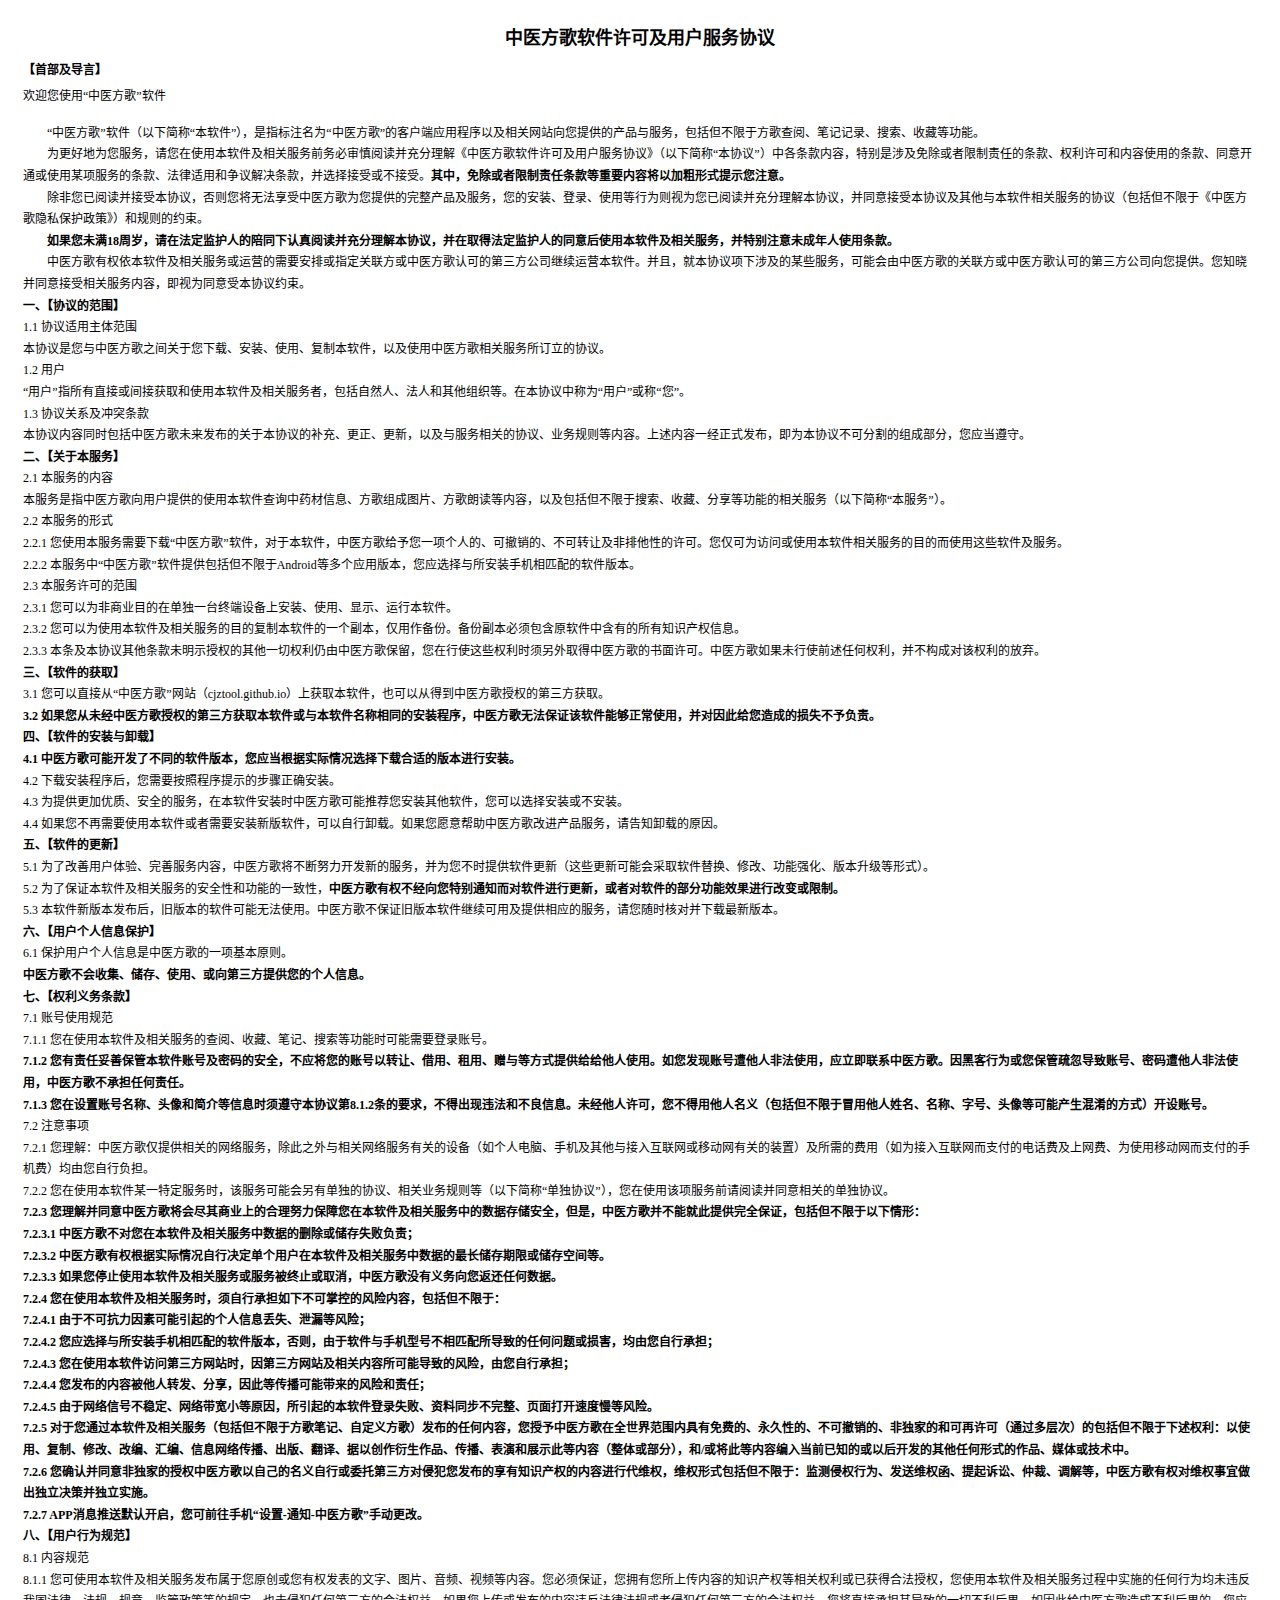
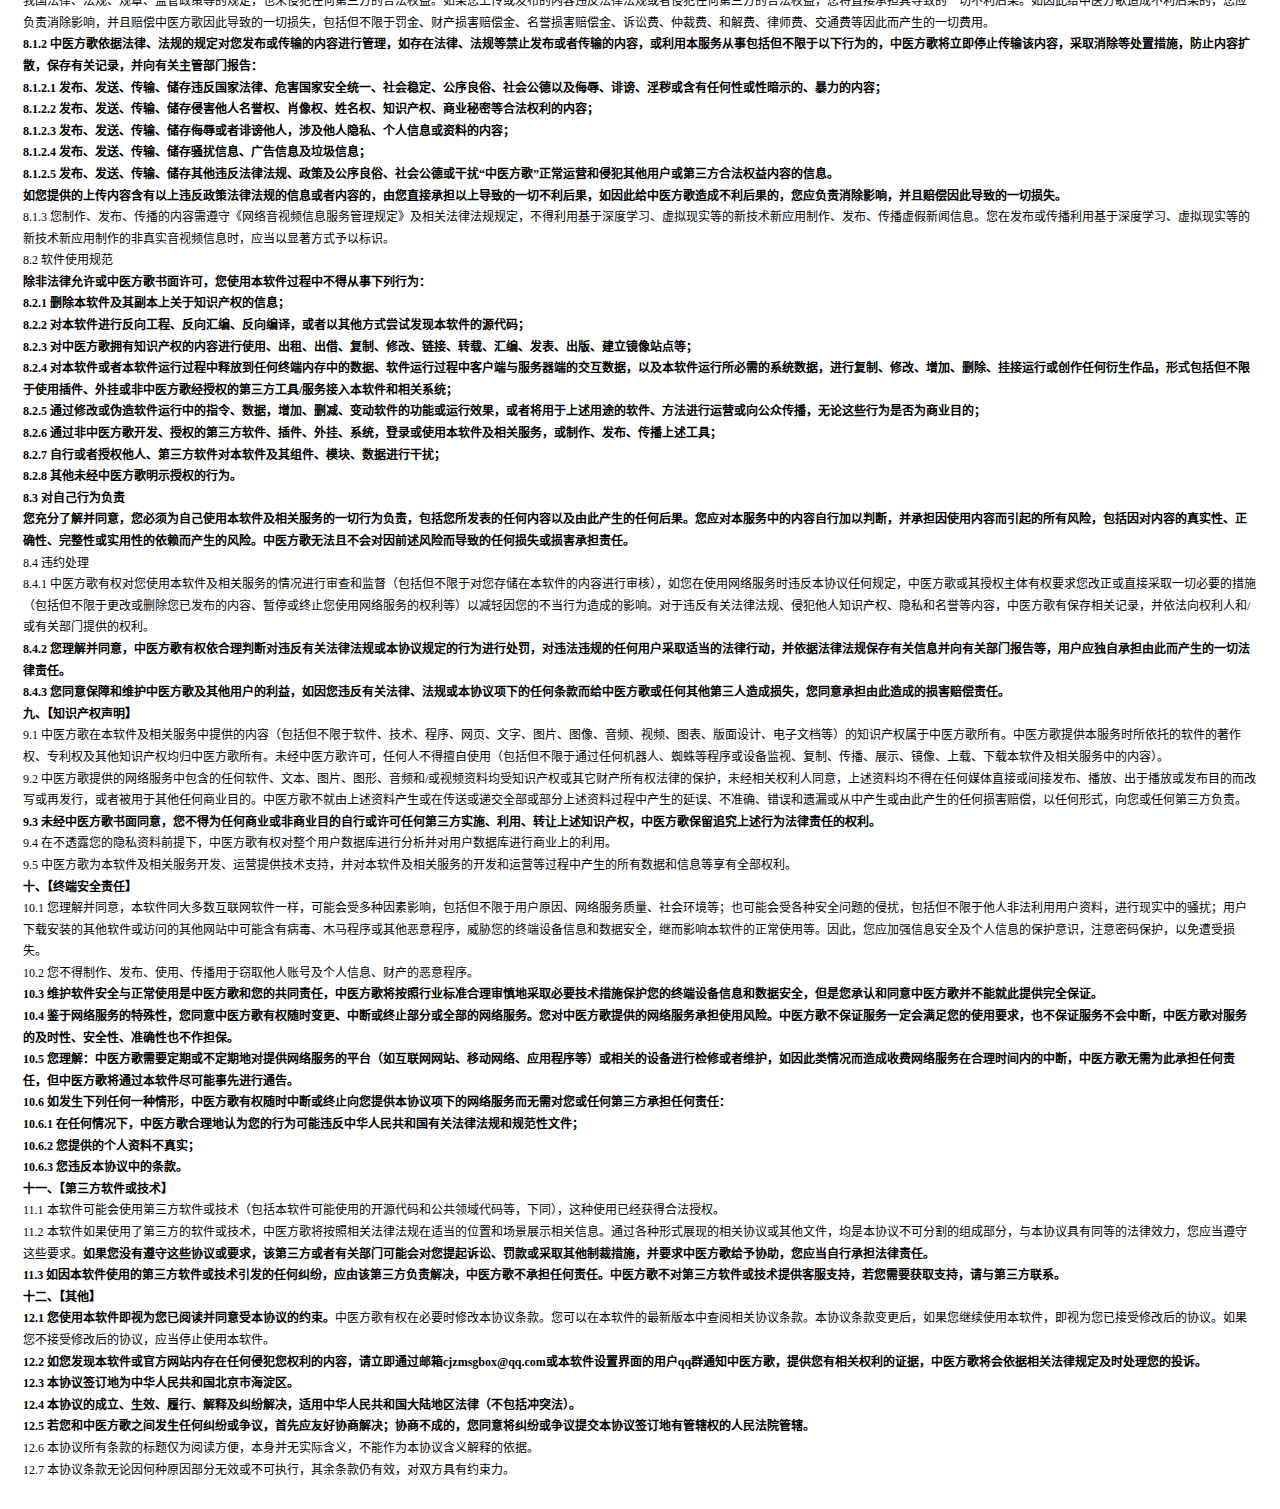
==== policy.html @ a90f985f "updage 190" ====
<!DOCTYPE html>
<html lang="zh-CN">

<head>
	<meta http-equiv="Content-Type" content="text/html; charset=UTF-8">

	<style rel="stylesheet">
		.p-software-agreement {
			padding: 1.25rem .9375rem;
			font-size: .75rem;
			line-height: 180%
		}

		.p-software-agreement-space {
			text-indent: 2em
		}

		.p-software-agreement-center {
			text-align: center
		}

		.p-software-agreement-title-one {
			font-size: 1.125rem
		}

		.p-software-agreement-title-two {
			font-size: 1rem
		}

		.p-software-agreement-title-three {
			font-size: .875rem
		}

		.p-software-agreement-weight-one {
			font-weight: 700
		}

		.p-software-agreement-weight-two {
			font-weight: 600
		}

		.p-software-agreement-m {
			margin: .625rem 0 .3125rem
		}

		.p-software-agreement-m-t-5 {
			margin-top: .3125rem
		}

		.p-software-agreement-m-t-15 {
			margin-top: .9375rem
		}
	</style>
</head>

<body>
	<div id="app">
		<div id="router-container" group="router-container" style="display: block;">
			<div class="p-software-agreement">
				<div class="p-software-agreement-center p-software-agreement-title-one p-software-agreement-weight-one">
					中医方歌软件许可及用户服务协议
				</div>
				<div class="p-software-agreement-weight-two p-software-agreement-m">
					【首部及导言】
				</div>
				<div>欢迎您使用“中医方歌”软件</div>
				<div class="p-software-agreement-m-t-15 p-software-agreement-space">
					“中医方歌”软件（以下简称“本软件”），是指标注名为“中医方歌”的客户端应用程序以及相关网站向您提供的产品与服务，包括但不限于方歌查阅、笔记记录、搜索、收藏等功能。
				</div>
				<div class="p-software-agreement-space">
					为更好地为您服务，请您在使用本软件及相关服务前务必审慎阅读并充分理解《中医方歌软件许可及用户服务协议》（以下简称“本协议”）中各条款内容，特别是涉及免除或者限制责任的条款、权利许可和内容使用的条款、同意开通或使用某项服务的条款、法律适用和争议解决条款，并选择接受或不接受。<span class="p-software-agreement-weight-two">其中，免除或者限制责任条款等重要内容将以加粗形式提示您注意。</span></div>
				<div class="p-software-agreement-space">
					除非您已阅读并接受本协议，否则您将无法享受中医方歌为您提供的完整产品及服务，您的安装、登录、使用等行为则视为您已阅读并充分理解本协议，并同意接受本协议及其他与本软件相关服务的协议（包括但不限于《中医方歌隐私保护政策》）和规则的约束。
				</div>
				<div class="p-software-agreement-space p-software-agreement-weight-two">
					如果您未满18周岁，请在法定监护人的陪同下认真阅读并充分理解本协议，并在取得法定监护人的同意后使用本软件及相关服务，并特别注意未成年人使用条款。
				</div>
				<div class="p-software-agreement-space">
					中医方歌有权依本软件及相关服务或运营的需要安排或指定关联方或中医方歌认可的第三方公司继续运营本软件。并且，就本协议项下涉及的某些服务，可能会由中医方歌的关联方或中医方歌认可的第三方公司向您提供。您知晓并同意接受相关服务内容，即视为同意受本协议约束。
				</div>
				<div class="p-software-agreement-weight-two">一、【协议的范围】</div>
				<div>1.1 协议适用主体范围</div>
				<div>
					本协议是您与中医方歌之间关于您下载、安装、使用、复制本软件，以及使用中医方歌相关服务所订立的协议。
				</div>
				<div>1.2 用户</div>
				<div>
					“用户”指所有直接或间接获取和使用本软件及相关服务者，包括自然人、法人和其他组织等。在本协议中称为“用户”或称“您”。
				</div>
				<div>1.3 协议关系及冲突条款</div>
				<div>
					本协议内容同时包括中医方歌未来发布的关于本协议的补充、更正、更新，以及与服务相关的协议、业务规则等内容。上述内容一经正式发布，即为本协议不可分割的组成部分，您应当遵守。
				</div>
				<div class="p-software-agreement-weight-two">二、【关于本服务】</div>
				<div>2.1 本服务的内容</div>
				<div>
					本服务是指中医方歌向用户提供的使用本软件查询中药材信息、方歌组成图片、方歌朗读等内容，以及包括但不限于搜索、收藏、分享等功能的相关服务（以下简称“本服务”）。
				</div>
				<div>2.2 本服务的形式</div>
				<div>
					2.2.1
					您使用本服务需要下载“中医方歌”软件，对于本软件，中医方歌给予您一项个人的、可撤销的、不可转让及非排他性的许可。您仅可为访问或使用本软件相关服务的目的而使用这些软件及服务。
				</div>
				<div>
					2.2.2
					本服务中“中医方歌”软件提供包括但不限于Android等多个应用版本，您应选择与所安装手机相匹配的软件版本。
				</div>
				<div>2.3 本服务许可的范围</div>
				<div>
					2.3.1 您可以为非商业目的在单独一台终端设备上安装、使用、显示、运行本软件。
				</div>
				<div>
					2.3.2
					您可以为使用本软件及相关服务的目的复制本软件的一个副本，仅用作备份。备份副本必须包含原软件中含有的所有知识产权信息。
				</div>
				<div>
					2.3.3
					本条及本协议其他条款未明示授权的其他一切权利仍由中医方歌保留，您在行使这些权利时须另外取得中医方歌的书面许可。中医方歌如果未行使前述任何权利，并不构成对该权利的放弃。
				</div>
				<div class="p-software-agreement-weight-two">三、【软件的获取】</div>
				<div>
					3.1
					您可以直接从“中医方歌”网站（cjztool.github.io）上获取本软件，也可以从得到中医方歌授权的第三方获取。
				</div>
				<div class="p-software-agreement-weight-two">
					3.2
					如果您从未经中医方歌授权的第三方获取本软件或与本软件名称相同的安装程序，中医方歌无法保证该软件能够正常使用，并对因此给您造成的损失不予负责。
				</div>
				<div class="p-software-agreement-weight-two">四、【软件的安装与卸载】</div>
				<div class="p-software-agreement-weight-two">
					4.1
					中医方歌可能开发了不同的软件版本，您应当根据实际情况选择下载合适的版本进行安装。
				</div>
				<div>4.2 下载安装程序后，您需要按照程序提示的步骤正确安装。</div>
				<div>
					4.3
					为提供更加优质、安全的服务，在本软件安装时中医方歌可能推荐您安装其他软件，您可以选择安装或不安装。
				</div>
				<div>
					4.4
					如果您不再需要使用本软件或者需要安装新版软件，可以自行卸载。如果您愿意帮助中医方歌改进产品服务，请告知卸载的原因。
				</div>
				<div class="p-software-agreement-weight-two">五、【软件的更新】</div>
				<div>
					5.1
					为了改善用户体验、完善服务内容，中医方歌将不断努力开发新的服务，并为您不时提供软件更新（这些更新可能会采取软件替换、修改、功能强化、版本升级等形式）。
				</div>
				<div>
					5.2 为了保证本软件及相关服务的安全性和功能的一致性，<span class="p-software-agreement-weight-two">中医方歌有权不经向您特别通知而对软件进行更新，或者对软件的部分功能效果进行改变或限制。</span></div>
				<div>
					5.3
					本软件新版本发布后，旧版本的软件可能无法使用。中医方歌不保证旧版本软件继续可用及提供相应的服务，请您随时核对并下载最新版本。
				</div>
				<div class="p-software-agreement-weight-two">六、【用户个人信息保护】</div>
				<div>
					6.1
					保护用户个人信息是中医方歌的一项基本原则。<div class="p-software-agreement-weight-two">中医方歌不会收集、储存、使用、或向第三方提供您的个人信息。</div>
				</div>
				
				<div class="p-software-agreement-weight-two">七、【权利义务条款】</div>

				<div>7.1 账号使用规范</div> <div>
					7.1.1
					您在使用本软件及相关服务的查阅、收藏、笔记、搜索等功能时可能需要登录账号。
				</div> <div class="p-software-agreement-weight-two">
					7.1.2
					您有责任妥善保管本软件账号及密码的安全，不应将您的账号以转让、借用、租用、赠与等方式提供给给他人使用。如您发现账号遭他人非法使用，应立即联系中医方歌。因黑客行为或您保管疏忽导致账号、密码遭他人非法使用，中医方歌不承担任何责任。
				</div> <div class="p-software-agreement-weight-two">
					7.1.3
					您在设置账号名称、头像和简介等信息时须遵守本协议第8.1.2条的要求，不得出现违法和不良信息。未经他人许可，您不得用他人名义（包括但不限于冒用他人姓名、名称、字号、头像等可能产生混淆的方式）开设账号。
				</div> 

				<div>7.2 注意事项</div>
				<div>
					7.2.1
					您理解：中医方歌仅提供相关的网络服务，除此之外与相关网络服务有关的设备（如个人电脑、手机及其他与接入互联网或移动网有关的装置）及所需的费用（如为接入互联网而支付的电话费及上网费、为使用移动网而支付的手机费）均由您自行负担。
				</div>
				<div>
					7.2.2
					您在使用本软件某一特定服务时，该服务可能会另有单独的协议、相关业务规则等（以下简称“单独协议”），您在使用该项服务前请阅读并同意相关的单独协议。
				</div>
				<div class="p-software-agreement-weight-two">
					7.2.3
					您理解并同意中医方歌将会尽其商业上的合理努力保障您在本软件及相关服务中的数据存储安全，但是，中医方歌并不能就此提供完全保证，包括但不限于以下情形：
				</div>
				<div class="p-software-agreement-weight-two">
					7.2.3.1 中医方歌不对您在本软件及相关服务中数据的删除或储存失败负责；
				</div>
				<div class="p-software-agreement-weight-two">
					7.2.3.2
					中医方歌有权根据实际情况自行决定单个用户在本软件及相关服务中数据的最长储存期限或储存空间等。
				</div>
				<div class="p-software-agreement-weight-two">
					7.2.3.3
					如果您停止使用本软件及相关服务或服务被终止或取消，中医方歌没有义务向您返还任何数据。
				</div>
				<div class="p-software-agreement-weight-two">
					7.2.4
					您在使用本软件及相关服务时，须自行承担如下不可掌控的风险内容，包括但不限于：
				</div>
				<div class="p-software-agreement-weight-two">
					7.2.4.1 由于不可抗力因素可能引起的个人信息丢失、泄漏等风险；
				</div>
				<div class="p-software-agreement-weight-two">
					7.2.4.2
					您应选择与所安装手机相匹配的软件版本，否则，由于软件与手机型号不相匹配所导致的任何问题或损害，均由您自行承担；
				</div>
				<div class="p-software-agreement-weight-two">
					7.2.4.3
					您在使用本软件访问第三方网站时，因第三方网站及相关内容所可能导致的风险，由您自行承担；
				</div>
				<div class="p-software-agreement-weight-two">
					7.2.4.4 您发布的内容被他人转发、分享，因此等传播可能带来的风险和责任；
				</div>
				<div class="p-software-agreement-weight-two">
					7.2.4.5
					由于网络信号不稳定、网络带宽小等原因，所引起的本软件登录失败、资料同步不完整、页面打开速度慢等风险。
				</div>
				<div class="p-software-agreement-weight-two">
					7.2.5
					对于您通过本软件及相关服务（包括但不限于方歌笔记、自定义方歌）发布的任何内容，您授予中医方歌在全世界范围内具有免费的、永久性的、不可撤销的、非独家的和可再许可（通过多层次）的包括但不限于下述权利：以使用、复制、修改、改编、汇编、信息网络传播、出版、翻译、据以创作衍生作品、传播、表演和展示此等内容（整体或部分），和/或将此等内容编入当前已知的或以后开发的其他任何形式的作品、媒体或技术中。
				</div>
				<div class="p-software-agreement-weight-two">
					7.2.6
					您确认并同意非独家的授权中医方歌以自己的名义自行或委托第三方对侵犯您发布的享有知识产权的内容进行代维权，维权形式包括但不限于：监测侵权行为、发送维权函、提起诉讼、仲裁、调解等，中医方歌有权对维权事宜做出独立决策并独立实施。
				</div>
				<div class="p-software-agreement-weight-two">
					7.2.7 APP消息推送默认开启，您可前往手机“设置-通知-中医方歌”手动更改。
				</div>
				<div class="p-software-agreement-weight-two">八、【用户行为规范】</div>
				<div>8.1 内容规范</div>
				<div>
					8.1.1
					您可使用本软件及相关服务发布属于您原创或您有权发表的文字、图片、音频、视频等内容。您必须保证，您拥有您所上传内容的知识产权等相关权利或已获得合法授权，您使用本软件及相关服务过程中实施的任何行为均未违反我国法律、法规、规章、监管政策等的规定，也未侵犯任何第三方的合法权益。如果您上传或发布的内容违反法律法规或者侵犯任何第三方的合法权益，您将直接承担其导致的一切不利后果。如因此给中医方歌造成不利后果的，您应负责消除影响，并且赔偿中医方歌因此导致的一切损失，包括但不限于罚金、财产损害赔偿金、名誉损害赔偿金、诉讼费、仲裁费、和解费、律师费、交通费等因此而产生的一切费用。
				</div>
				<div class="p-software-agreement-weight-two">
					8.1.2
					中医方歌依据法律、法规的规定对您发布或传输的内容进行管理，如存在法律、法规等禁止发布或者传输的内容，或利用本服务从事包括但不限于以下行为的，中医方歌将立即停止传输该内容，采取消除等处置措施，防止内容扩散，保存有关记录，并向有关主管部门报告：
				</div>
				<div class="p-software-agreement-weight-two">
					8.1.2.1
					发布、发送、传输、储存违反国家法律、危害国家安全统一、社会稳定、公序良俗、社会公德以及侮辱、诽谤、淫秽或含有任何性或性暗示的、暴力的内容；
				</div>
				<div class="p-software-agreement-weight-two">
					8.1.2.2
					发布、发送、传输、储存侵害他人名誉权、肖像权、姓名权、知识产权、商业秘密等合法权利的内容；
				</div>
				<div class="p-software-agreement-weight-two">
					8.1.2.3
					发布、发送、传输、储存侮辱或者诽谤他人，涉及他人隐私、个人信息或资料的内容；
				</div>
				<div class="p-software-agreement-weight-two">
					8.1.2.4 发布、发送、传输、储存骚扰信息、广告信息及垃圾信息；
				</div>
				<div class="p-software-agreement-weight-two">
					8.1.2.5
					发布、发送、传输、储存其他违反法律法规、政策及公序良俗、社会公德或干扰“中医方歌”正常运营和侵犯其他用户或第三方合法权益内容的信息。
				</div>
				<div class="p-software-agreement-weight-two">
					如您提供的上传内容含有以上违反政策法律法规的信息或者内容的，由您直接承担以上导致的一切不利后果，如因此给中医方歌造成不利后果的，您应负责消除影响，并且赔偿因此导致的一切损失。
				</div>
				<div>
					8.1.3
					您制作、发布、传播的内容需遵守《网络音视频信息服务管理规定》及相关法律法规规定，不得利用基于深度学习、虚拟现实等的新技术新应用制作、发布、传播虚假新闻信息。您在发布或传播利用基于深度学习、虚拟现实等的新技术新应用制作的非真实音视频信息时，应当以显著方式予以标识。
				</div>
				<div>8.2 软件使用规范</div>
				<div class="p-software-agreement-weight-two">
					除非法律允许或中医方歌书面许可，您使用本软件过程中不得从事下列行为：
				</div>
				<div class="p-software-agreement-weight-two">
					8.2.1 删除本软件及其副本上关于知识产权的信息；
				</div>
				<div class="p-software-agreement-weight-two">
					8.2.2
					对本软件进行反向工程、反向汇编、反向编译，或者以其他方式尝试发现本软件的源代码；
				</div>
				<div class="p-software-agreement-weight-two">
					8.2.3
					对中医方歌拥有知识产权的内容进行使用、出租、出借、复制、修改、链接、转载、汇编、发表、出版、建立镜像站点等；
				</div>
				<div class="p-software-agreement-weight-two">
					8.2.4
					对本软件或者本软件运行过程中释放到任何终端内存中的数据、软件运行过程中客户端与服务器端的交互数据，以及本软件运行所必需的系统数据，进行复制、修改、增加、删除、挂接运行或创作任何衍生作品，形式包括但不限于使用插件、外挂或非中医方歌经授权的第三方工具/服务接入本软件和相关系统；
				</div>
				<div class="p-software-agreement-weight-two">
					8.2.5
					通过修改或伪造软件运行中的指令、数据，增加、删减、变动软件的功能或运行效果，或者将用于上述用途的软件、方法进行运营或向公众传播，无论这些行为是否为商业目的；
				</div>
				<div class="p-software-agreement-weight-two">
					8.2.6
					通过非中医方歌开发、授权的第三方软件、插件、外挂、系统，登录或使用本软件及相关服务，或制作、发布、传播上述工具；
				</div>
				<div class="p-software-agreement-weight-two">
					8.2.7 自行或者授权他人、第三方软件对本软件及其组件、模块、数据进行干扰；
				</div>
				<div class="p-software-agreement-weight-two">
					8.2.8 其他未经中医方歌明示授权的行为。
				</div>
				<div class="p-software-agreement-weight-two">8.3 对自己行为负责</div>
				<div class="p-software-agreement-weight-two">
					您充分了解并同意，您必须为自己使用本软件及相关服务的一切行为负责，包括您所发表的任何内容以及由此产生的任何后果。您应对本服务中的内容自行加以判断，并承担因使用内容而引起的所有风险，包括因对内容的真实性、正确性、完整性或实用性的依赖而产生的风险。中医方歌无法且不会对因前述风险而导致的任何损失或损害承担责任。
				</div>
				<div>8.4 违约处理</div>
				<div>
					8.4.1
					中医方歌有权对您使用本软件及相关服务的情况进行审查和监督（包括但不限于对您存储在本软件的内容进行审核），如您在使用网络服务时违反本协议任何规定，中医方歌或其授权主体有权要求您改正或直接采取一切必要的措施（包括但不限于更改或删除您已发布的内容、暂停或终止您使用网络服务的权利等）以减轻因您的不当行为造成的影响。对于违反有关法律法规、侵犯他人知识产权、隐私和名誉等内容，中医方歌有保存相关记录，并依法向权利人和/或有关部门提供的权利。
				</div>
				<div class="p-software-agreement-weight-two">
					8.4.2
					您理解并同意，中医方歌有权依合理判断对违反有关法律法规或本协议规定的行为进行处罚，对违法违规的任何用户采取适当的法律行动，并依据法律法规保存有关信息并向有关部门报告等，用户应独自承担由此而产生的一切法律责任。
				</div>
				<div class="p-software-agreement-weight-two">
					8.4.3
					您同意保障和维护中医方歌及其他用户的利益，如因您违反有关法律、法规或本协议项下的任何条款而给中医方歌或任何其他第三人造成损失，您同意承担由此造成的损害赔偿责任。
				</div>
				<div class="p-software-agreement-weight-two">九、【知识产权声明】</div>
				<div>
					9.1
					中医方歌在本软件及相关服务中提供的内容（包括但不限于软件、技术、程序、网页、文字、图片、图像、音频、视频、图表、版面设计、电子文档等）的知识产权属于中医方歌所有。中医方歌提供本服务时所依托的软件的著作权、专利权及其他知识产权均归中医方歌所有。未经中医方歌许可，任何人不得擅自使用（包括但不限于通过任何机器人、蜘蛛等程序或设备监视、复制、传播、展示、镜像、上载、下载本软件及相关服务中的内容）。
				</div>
				<div>
					9.2
					中医方歌提供的网络服务中包含的任何软件、文本、图片、图形、音频和/或视频资料均受知识产权或其它财产所有权法律的保护，未经相关权利人同意，上述资料均不得在任何媒体直接或间接发布、播放、出于播放或发布目的而改写或再发行，或者被用于其他任何商业目的。中医方歌不就由上述资料产生或在传送或递交全部或部分上述资料过程中产生的延误、不准确、错误和遗漏或从中产生或由此产生的任何损害赔偿，以任何形式，向您或任何第三方负责。
				</div>
				<div class="p-software-agreement-weight-two">
					9.3
					未经中医方歌书面同意，您不得为任何商业或非商业目的自行或许可任何第三方实施、利用、转让上述知识产权，中医方歌保留追究上述行为法律责任的权利。
				</div>
				<div>
					9.4
					在不透露您的隐私资料前提下，中医方歌有权对整个用户数据库进行分析并对用户数据库进行商业上的利用。
				</div>
				<div>
					9.5
					中医方歌为本软件及相关服务开发、运营提供技术支持，并对本软件及相关服务的开发和运营等过程中产生的所有数据和信息等享有全部权利。
				</div>
				<div class="p-software-agreement-weight-two">十、【终端安全责任】</div>
				<div>
					10.1
					您理解并同意，本软件同大多数互联网软件一样，可能会受多种因素影响，包括但不限于用户原因、网络服务质量、社会环境等；也可能会受各种安全问题的侵扰，包括但不限于他人非法利用用户资料，进行现实中的骚扰；用户下载安装的其他软件或访问的其他网站中可能含有病毒、木马程序或其他恶意程序，威胁您的终端设备信息和数据安全，继而影响本软件的正常使用等。因此，您应加强信息安全及个人信息的保护意识，注意密码保护，以免遭受损失。
				</div>
				<div>
					10.2
					您不得制作、发布、使用、传播用于窃取他人账号及个人信息、财产的恶意程序。
				</div>
				<div class="p-software-agreement-weight-two">
					10.3
					维护软件安全与正常使用是中医方歌和您的共同责任，中医方歌将按照行业标准合理审慎地采取必要技术措施保护您的终端设备信息和数据安全，但是您承认和同意中医方歌并不能就此提供完全保证。
				</div>
				<div class="p-software-agreement-weight-two">
					10.4
					鉴于网络服务的特殊性，您同意中医方歌有权随时变更、中断或终止部分或全部的网络服务。您对中医方歌提供的网络服务承担使用风险。中医方歌不保证服务一定会满足您的使用要求，也不保证服务不会中断，中医方歌对服务的及时性、安全性、准确性也不作担保。
				</div>
				<div class="p-software-agreement-weight-two">
					10.5
					您理解：中医方歌需要定期或不定期地对提供网络服务的平台（如互联网网站、移动网络、应用程序等）或相关的设备进行检修或者维护，如因此类情况而造成收费网络服务在合理时间内的中断，中医方歌无需为此承担任何责任，但中医方歌将通过本软件尽可能事先进行通告。
				</div>
				<div class="p-software-agreement-weight-two">
					10.6
					如发生下列任何一种情形，中医方歌有权随时中断或终止向您提供本协议项下的网络服务而无需对您或任何第三方承担任何责任：
				</div>
				<div class="p-software-agreement-weight-two">
					10.6.1
					在任何情况下，中医方歌合理地认为您的行为可能违反中华人民共和国有关法律法规和规范性文件；
				</div>
				<div class="p-software-agreement-weight-two">
					10.6.2 您提供的个人资料不真实；
				</div>
				<div class="p-software-agreement-weight-two">
					10.6.3 您违反本协议中的条款。
				</div>
				<div class="p-software-agreement-weight-two">
					十一、【第三方软件或技术】
				</div>
				<div>
					11.1
					本软件可能会使用第三方软件或技术（包括本软件可能使用的开源代码和公共领域代码等，下同），这种使用已经获得合法授权。
				</div>
				<div>
					11.2
					本软件如果使用了第三方的软件或技术，中医方歌将按照相关法律法规在适当的位置和场景展示相关信息。通过各种形式展现的相关协议或其他文件，均是本协议不可分割的组成部分，与本协议具有同等的法律效力，您应当遵守这些要求。<span class="p-software-agreement-weight-two">如果您没有遵守这些协议或要求，该第三方或者有关部门可能会对您提起诉讼、罚款或采取其他制裁措施，并要求中医方歌给予协助，您应当自行承担法律责任。</span></div>
				<div class="p-software-agreement-weight-two">
					11.3
					如因本软件使用的第三方软件或技术引发的任何纠纷，应由该第三方负责解决，中医方歌不承担任何责任。中医方歌不对第三方软件或技术提供客服支持，若您需要获取支持，请与第三方联系。
				</div>
				<div class="p-software-agreement-weight-two">十二、【其他】</div>
				<div><span class="p-software-agreement-weight-two">12.1 您使用本软件即视为您已阅读并同意受本协议的约束。</span>中医方歌有权在必要时修改本协议条款。您可以在本软件的最新版本中查阅相关协议条款。本协议条款变更后，如果您继续使用本软件，即视为您已接受修改后的协议。如果您不接受修改后的协议，应当停止使用本软件。
				</div>
				<div class="p-software-agreement-weight-two">
					12.2
					如您发现本软件或官方网站内存在任何侵犯您权利的内容，请立即通过邮箱cjzmsgbox@qq.com或本软件设置界面的用户qq群通知中医方歌，提供您有相关权利的证据，中医方歌将会依据相关法律规定及时处理您的投诉。
				</div>
				<div class="p-software-agreement-weight-two">
					12.3 本协议签订地为中华人民共和国北京市海淀区。
				</div>
				<div class="p-software-agreement-weight-two">
					12.4
					本协议的成立、生效、履行、解释及纠纷解决，适用中华人民共和国大陆地区法律（不包括冲突法）。
				</div>
				<div class="p-software-agreement-weight-two">
					12.5
					若您和中医方歌之间发生任何纠纷或争议，首先应友好协商解决；协商不成的，您同意将纠纷或争议提交本协议签订地有管辖权的人民法院管辖。
				</div>
				<div>
					12.6
					本协议所有条款的标题仅为阅读方便，本身并无实际含义，不能作为本协议含义解释的依据。
				</div>
				<div>
					12.7
					本协议条款无论因何种原因部分无效或不可执行，其余条款仍有效，对双方具有约束力。
				</div>
			</div>
		</div>
	</div>
</body>

</html>
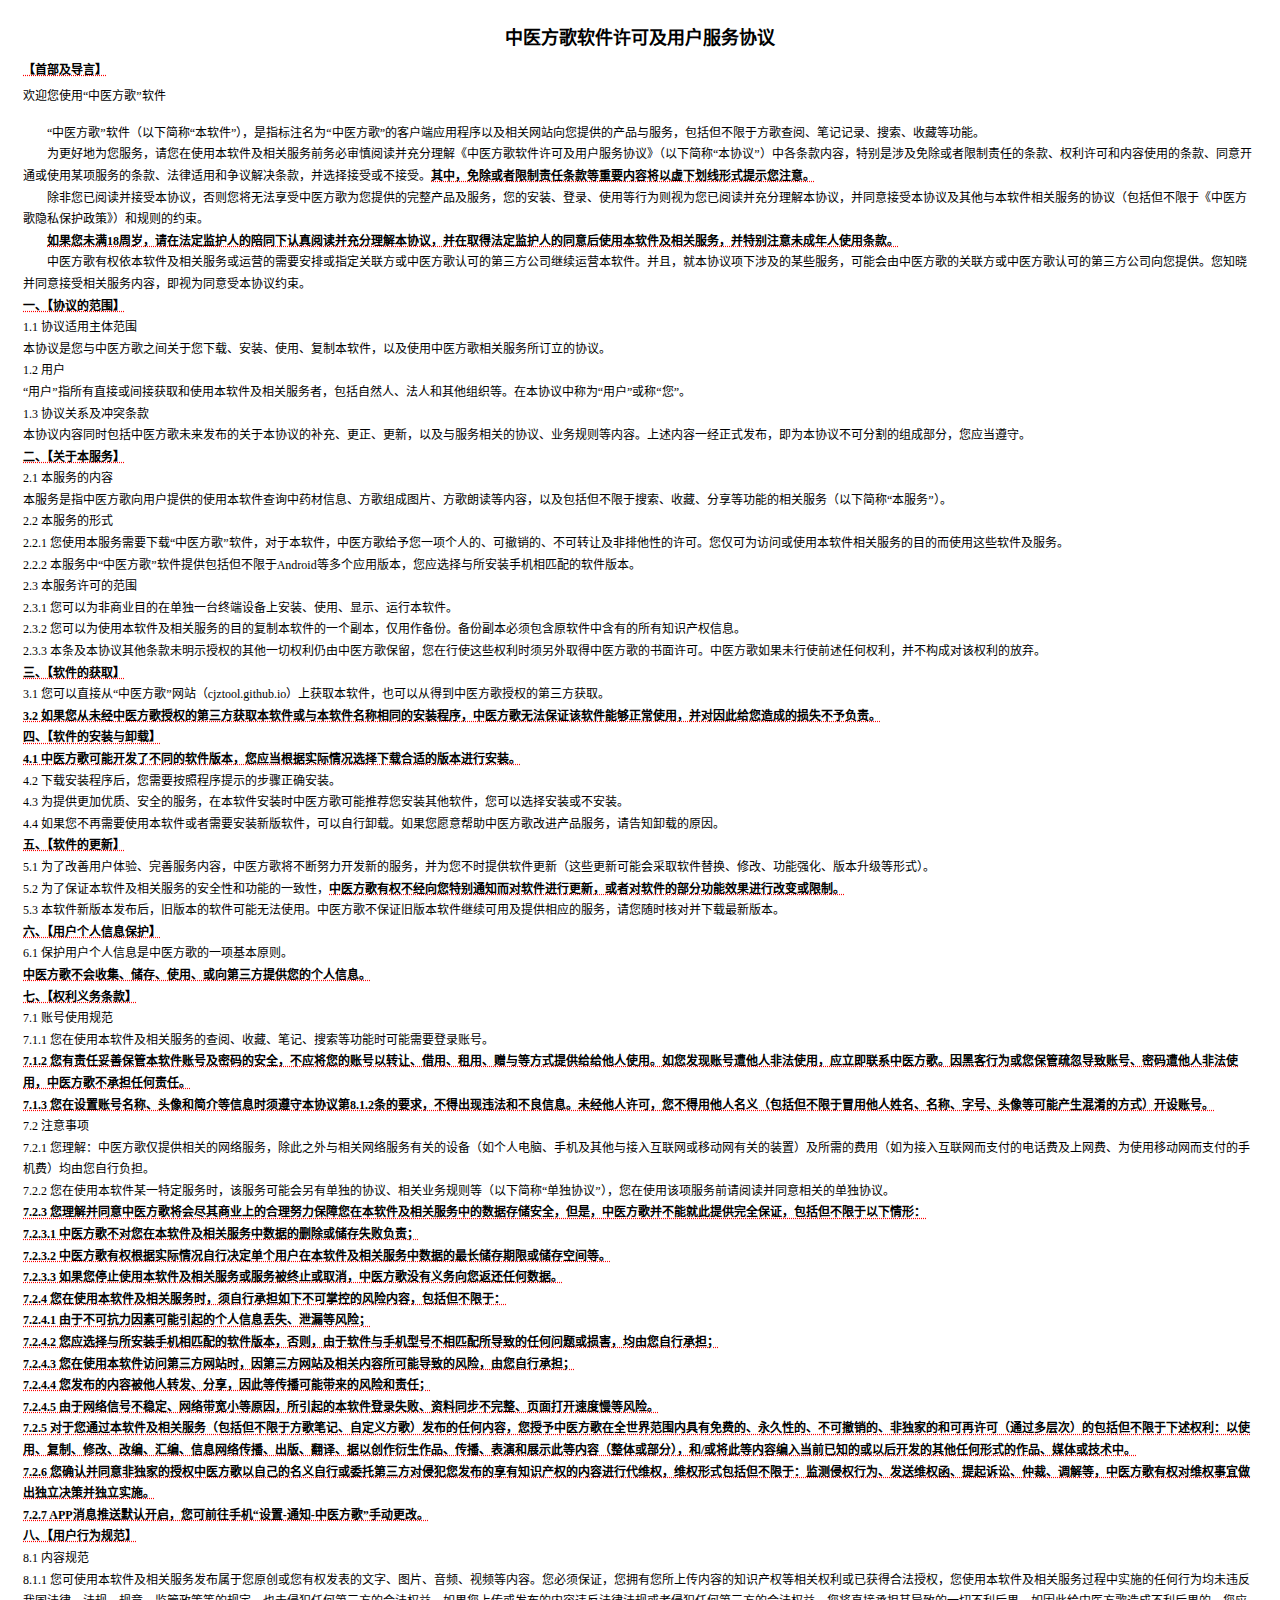
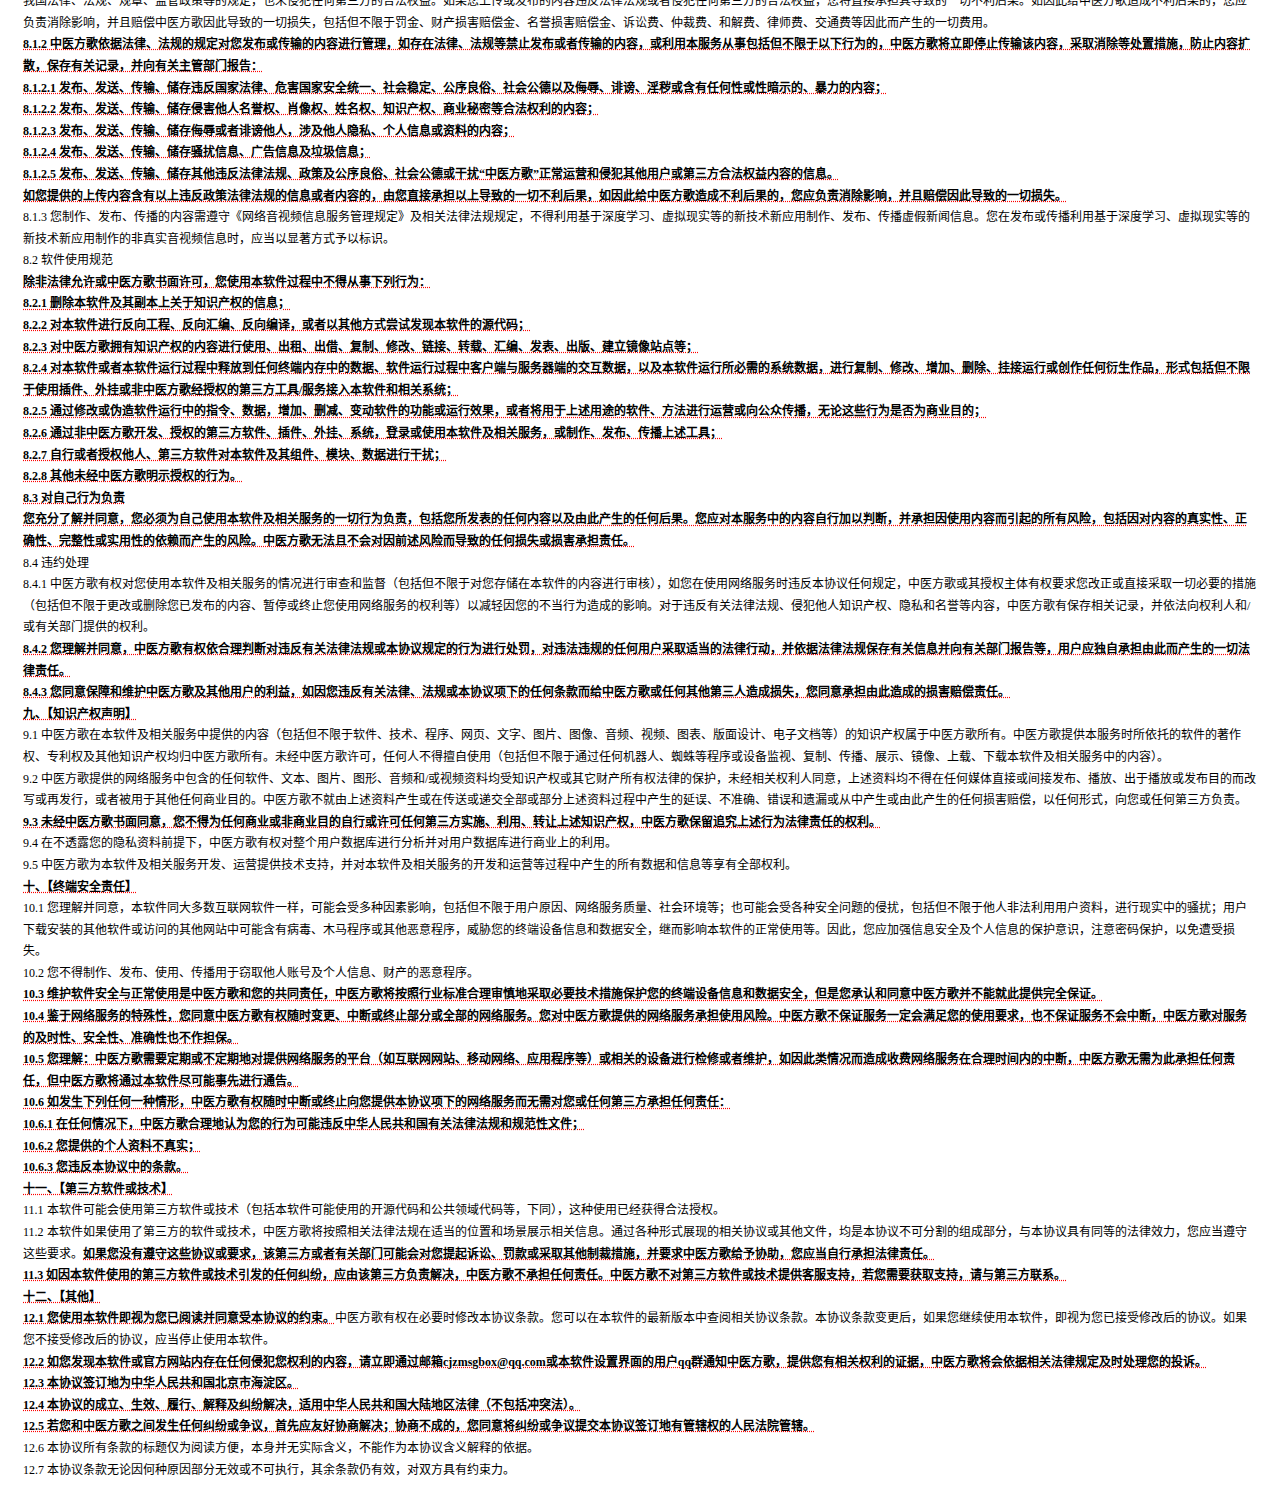
==== commit b2cf4bd2: "add" ====
--- a/policy.html
+++ b/policy.html
@@ -36,7 +36,8 @@
 		}
 
 		.p-software-agreement-weight-two {
-			font-weight: 600
+			font-weight: bold;
+			text-decoration: underline dotted red;
 		}
 
 		.p-software-agreement-m {
@@ -68,7 +69,7 @@
 					“中医方歌”软件（以下简称“本软件”），是指标注名为“中医方歌”的客户端应用程序以及相关网站向您提供的产品与服务，包括但不限于方歌查阅、笔记记录、搜索、收藏等功能。
 				</div>
 				<div class="p-software-agreement-space">
-					为更好地为您服务，请您在使用本软件及相关服务前务必审慎阅读并充分理解《中医方歌软件许可及用户服务协议》（以下简称“本协议”）中各条款内容，特别是涉及免除或者限制责任的条款、权利许可和内容使用的条款、同意开通或使用某项服务的条款、法律适用和争议解决条款，并选择接受或不接受。<span class="p-software-agreement-weight-two">其中，免除或者限制责任条款等重要内容将以加粗形式提示您注意。</span></div>
+					为更好地为您服务，请您在使用本软件及相关服务前务必审慎阅读并充分理解《中医方歌软件许可及用户服务协议》（以下简称“本协议”）中各条款内容，特别是涉及免除或者限制责任的条款、权利许可和内容使用的条款、同意开通或使用某项服务的条款、法律适用和争议解决条款，并选择接受或不接受。<span class="p-software-agreement-weight-two">其中，免除或者限制责任条款等重要内容将以虚下划线形式提示您注意。</span></div>
 				<div class="p-software-agreement-space">
 					除非您已阅读并接受本协议，否则您将无法享受中医方歌为您提供的完整产品及服务，您的安装、登录、使用等行为则视为您已阅读并充分理解本协议，并同意接受本协议及其他与本软件相关服务的协议（包括但不限于《中医方歌隐私保护政策》）和规则的约束。
 				</div>
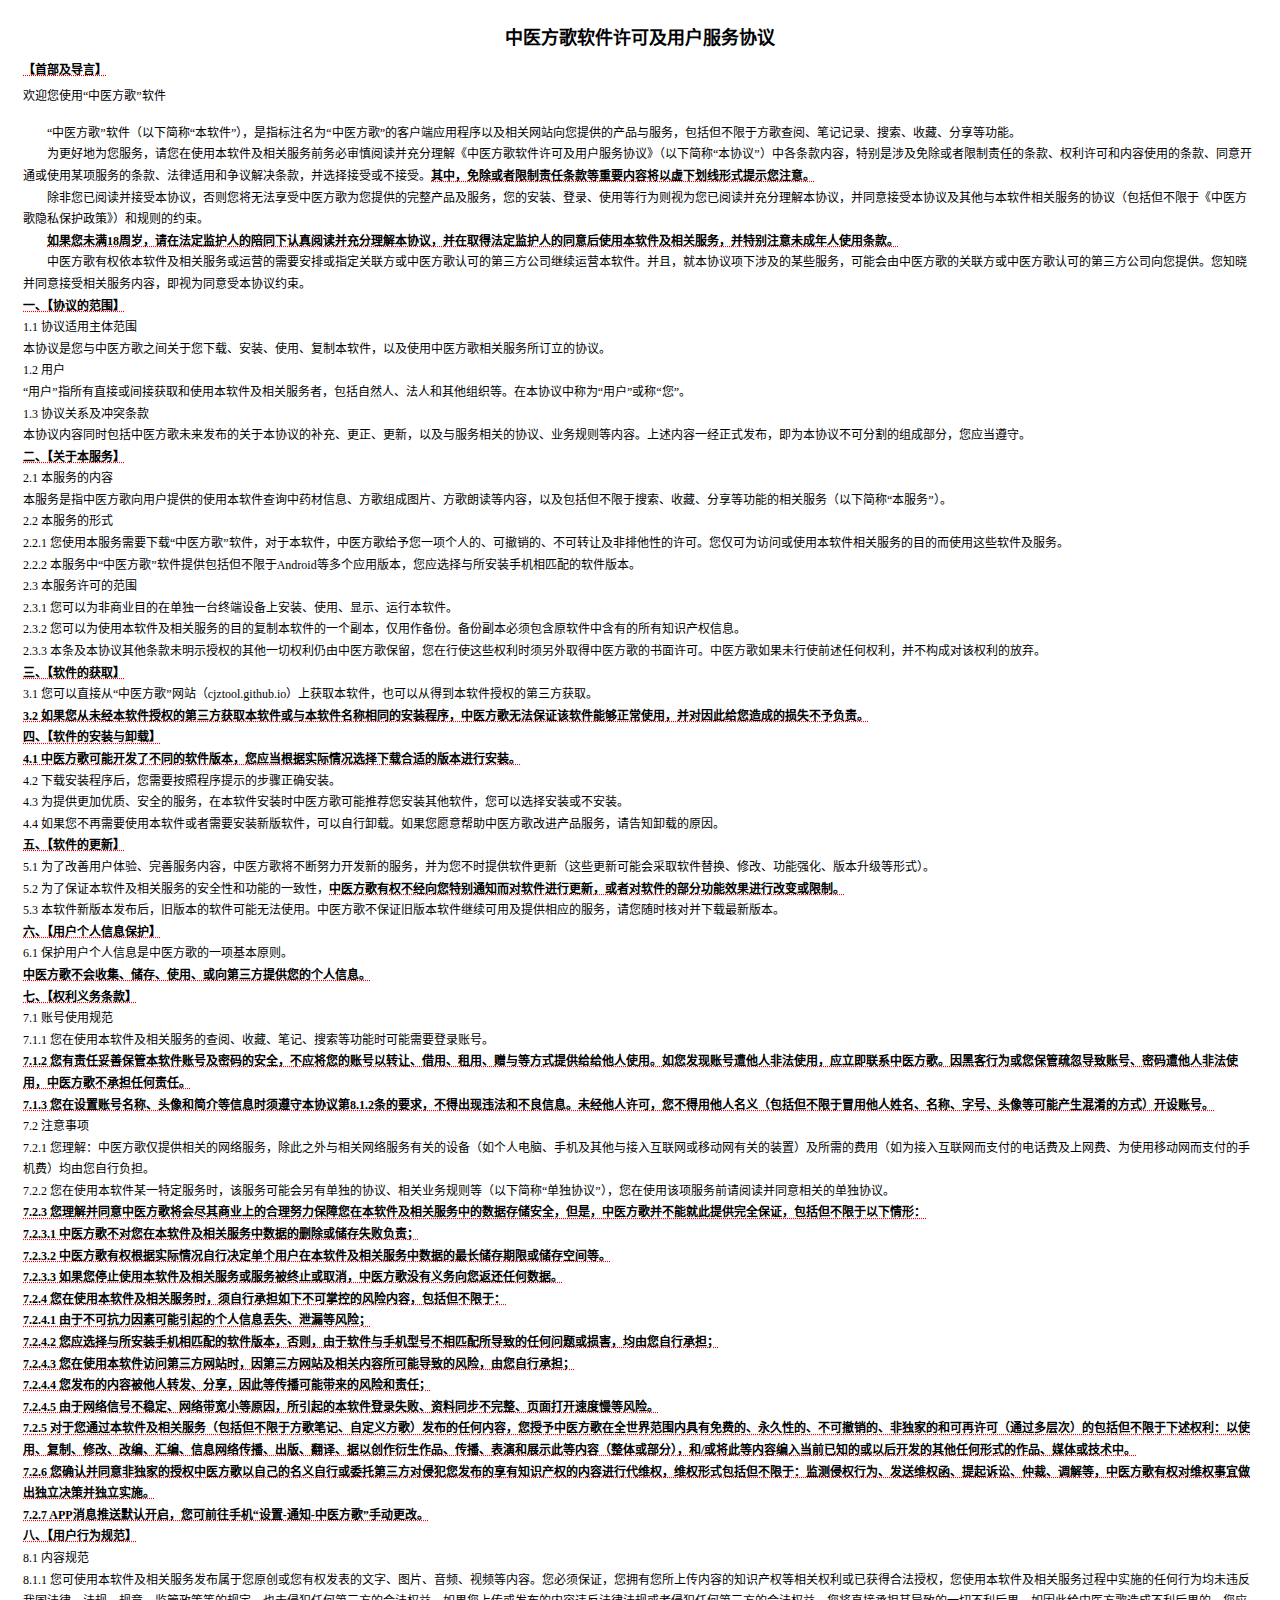
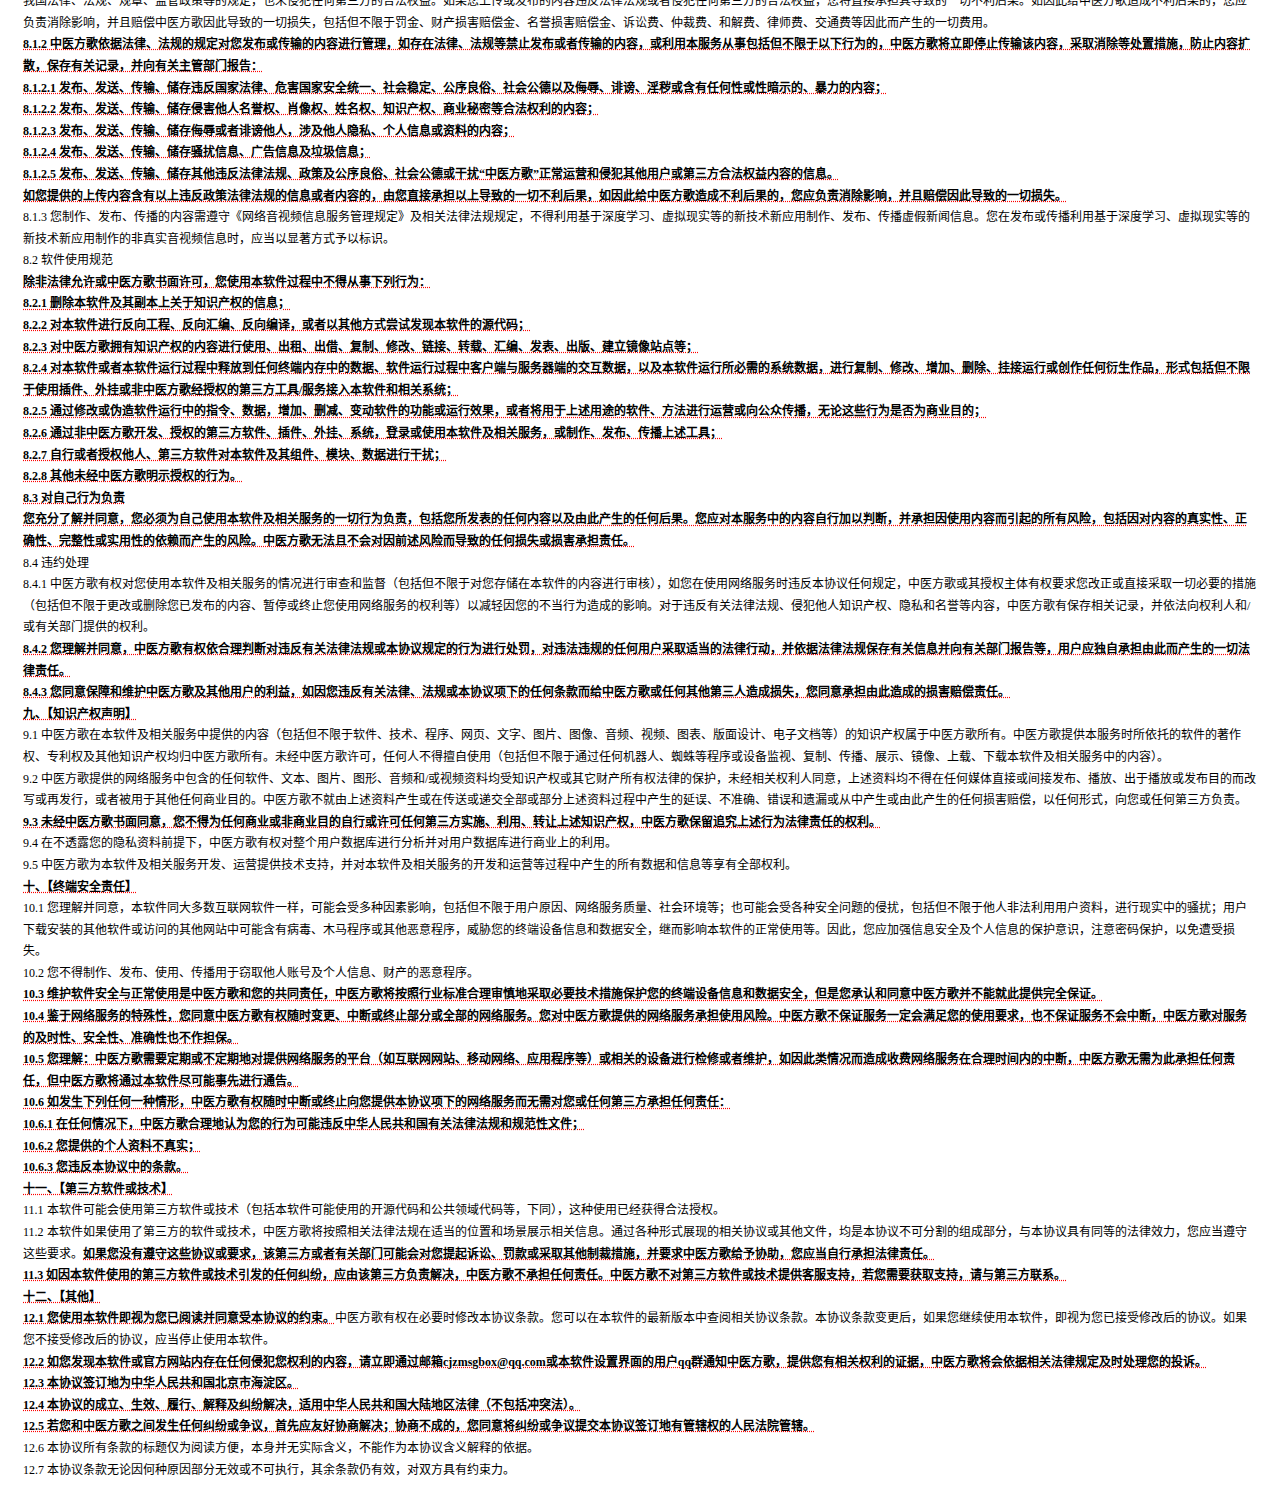
==== commit 0aeab200: "update" ====
--- a/policy.html
+++ b/policy.html
@@ -66,7 +66,7 @@
 				</div>
 				<div>欢迎您使用“中医方歌”软件</div>
 				<div class="p-software-agreement-m-t-15 p-software-agreement-space">
-					“中医方歌”软件（以下简称“本软件”），是指标注名为“中医方歌”的客户端应用程序以及相关网站向您提供的产品与服务，包括但不限于方歌查阅、笔记记录、搜索、收藏等功能。
+					“中医方歌”软件（以下简称“本软件”），是指标注名为“中医方歌”的客户端应用程序以及相关网站向您提供的产品与服务，包括但不限于方歌查阅、笔记记录、搜索、收藏、分享等功能。
 				</div>
 				<div class="p-software-agreement-space">
 					为更好地为您服务，请您在使用本软件及相关服务前务必审慎阅读并充分理解《中医方歌软件许可及用户服务协议》（以下简称“本协议”）中各条款内容，特别是涉及免除或者限制责任的条款、权利许可和内容使用的条款、同意开通或使用某项服务的条款、法律适用和争议解决条款，并选择接受或不接受。<span class="p-software-agreement-weight-two">其中，免除或者限制责任条款等重要内容将以虚下划线形式提示您注意。</span></div>
@@ -121,11 +121,11 @@
 				<div class="p-software-agreement-weight-two">三、【软件的获取】</div>
 				<div>
 					3.1
-					您可以直接从“中医方歌”网站（cjztool.github.io）上获取本软件，也可以从得到中医方歌授权的第三方获取。
+					您可以直接从“中医方歌”网站（cjztool.github.io）上获取本软件，也可以从得到本软件授权的第三方获取。
 				</div>
 				<div class="p-software-agreement-weight-two">
 					3.2
-					如果您从未经中医方歌授权的第三方获取本软件或与本软件名称相同的安装程序，中医方歌无法保证该软件能够正常使用，并对因此给您造成的损失不予负责。
+					如果您从未经本软件授权的第三方获取本软件或与本软件名称相同的安装程序，中医方歌无法保证该软件能够正常使用，并对因此给您造成的损失不予负责。
 				</div>
 				<div class="p-software-agreement-weight-two">四、【软件的安装与卸载】</div>
 				<div class="p-software-agreement-weight-two">
